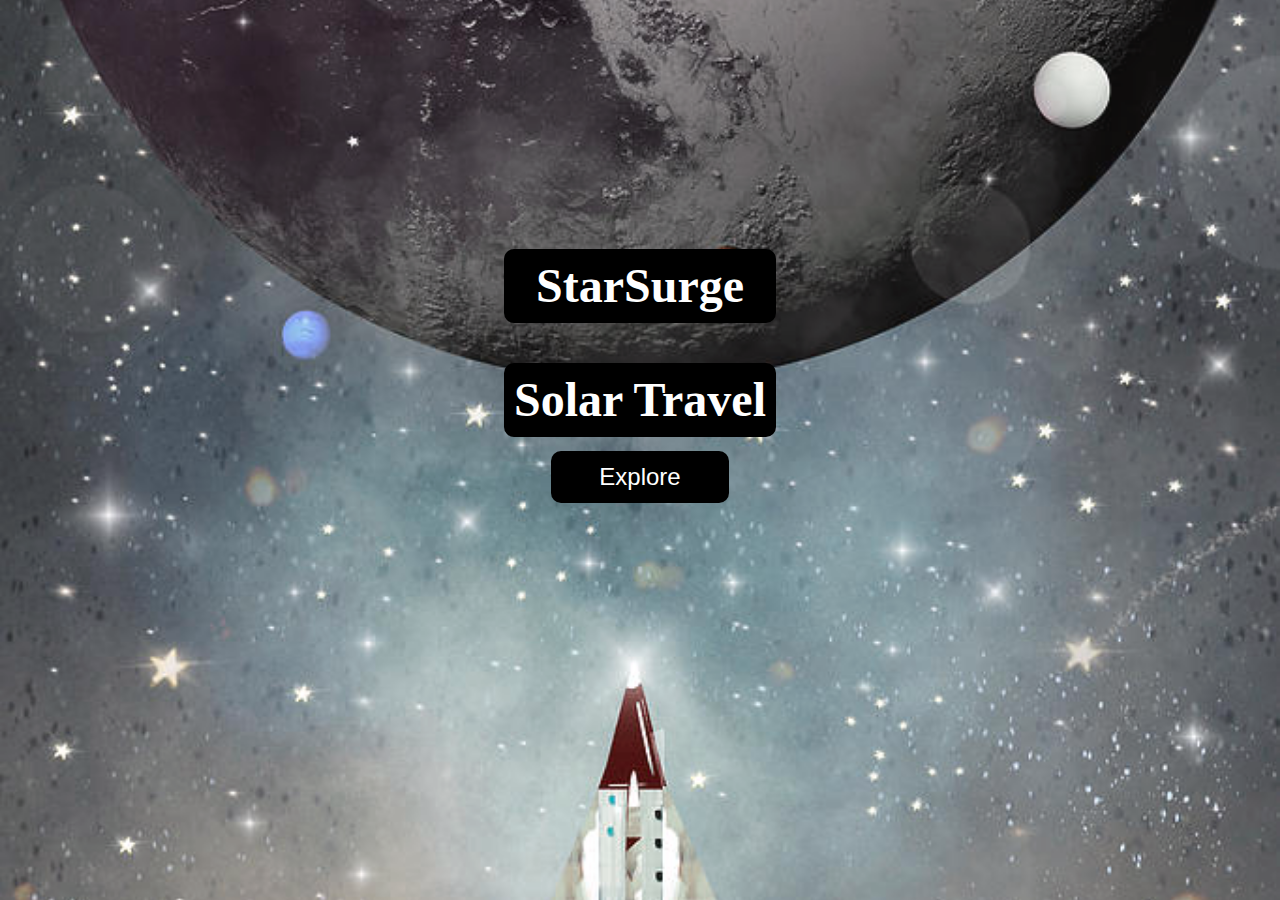
==== root/index.html @ e309e0f4 "img file link updated" ====
<!DOCTYPE html>
<html>
<head>
    <title>My App</title>
    <meta name="viewport" content="width=device-width, initial-scale=1">
    <link rel="stylesheet" href="css/style.css">
    <link href="https://fonts.googleapis.com/css2?family=Playfair+Display&display=swap" rel="stylesheet">
    <link href="https://fonts.googleapis.com/css2?family=Montserrat:wght@400;700&display=swap" rel="stylesheet">
	<link href="https://fonts.googleapis.com/css2?family=Merriweather&display=swap" rel="stylesheet">
    <script src="https://code.jquery.com/jquery-3.6.0.min.js"></script>
</head>
<body>
    <div id="splash">
        <img src="img/space.jpg" alt="Space">
        <div id="content">
            <h1>StarSurge</h1>
            <h2>Solar Travel</h2>
            <button id="explore-btn">Explore</button>
        </div>
    </div>
    <div id="explore-container">
        <a href="#" class="back-btn"></a>
        <div id="explore">
            <h1 id="explore-heading">StarSurge</h1>
            <p>Starsurge is the premier interstellar travel provider. We allow you to choose what planet in the solar system you would like to visit and let you choose what spaceship to fit your needs.</p>
            <div id="button-container">
                <button id="book-now-btn">Book now</button>
            </div>
            <img src="img/planets.jpg" alt="Your Image">
            <p>We travel to all the 7 recognized planets in our solar system. Each planet has its unique look and characteristics.</p>
            <div id="button-container">
                <button id="learn-more-btn">Learn more</button>
            </div>
            <img src="img/spaceships.jpg" alt="Your Image">
            <p>Pick from 3 different spaceships that provide all that you will need depending on your destination and the capacity needed.</p>
            <div id="button-container">
                <button id="learn-more-btn2">Learn more</button>
            </div>
            <nav class="bottom-navbar">
                <a href="#" class="home1">Home</a>
                <a href="#" class="planets1">Planets</a>
                <a href="#">Spaceships</a>
                <a href="#" class="cart-icon"><img src="cart.png" alt="Cart"></a>
            </nav>
    

        </div>
    </div>
	<div id="book-now-page" style="display:none;">
		<div id="explore">
			<h1 id="explore-heading">StarSurge</h1>
			<h3>Planets</h3>
			<div id="button-container1">
				<div>
					<button id="venus">Venus</button>
				</div>
				<div>
					<img src="img/venus.png" alt="Your Image">
				</div>
			</div>
			<div id="button-container1">
				<div>
					<button id="learn-more-btn4">Mercury</button>
				</div>
				<div>
					<img src="img/mercury.jpg" alt="Your Image">
				</div>
			</div>
			<div id="button-container1">
				<div>
					<button id="learn-more-btn5">Mars</button>
				</div>
				<div>
					<img src="img/mars.png" alt="Your Image">
				</div>
			</div>
			<div id="button-container1">
				<div>
					<button id="learn-more-btn6">Jupiter</button>
				</div>
				<div>
					<img src="img/jupiter.jpg" alt="Your Image">
				</div>
			</div>
			<div>
				<button id="learn-more-btn6">Saturn</button>
			</div>
			<div>
				<img src="img/saturn.jpg" alt="Your Image">
			</div>
			<div>
				<button id="learn-more-btn7">Uranus</button>
			</div>
			<div>
				<img src="img/uranus.jpg" alt="Your Image">
			</div>
			<div>
				<button id="learn-more-btn8">Neptune</button>
			</div>
			<div>
				<img id="test" src="img/neptune.jpg" alt="Your Image">
			</div>
			<nav class="bottom-navbar">
                <a href="#" class="home2">Home</a>
                <a href="#" class="planets2">Planets</a>
                <a href="#">Spaceships</a>
                <a href="#" class="cart-icon"><img src="cart.png" alt="Cart"></a>
            </nav>


		</div>
		</div>


<div id="info-page" style="display:none;">
  <div id="explore">
    <h1 id="explore-heading">StarSurge</h1>
    <div>
      <h4>Venus</h4>
    </div>
    <div>
      <img src="img/venus.png" alt="Your Image">
    </div>
    <div id="blocks-container">
      <div class="block">
        <span class="icon-label">Wi-Fi</span>
        <img src="img/wifi.png" alt="Icon 1">
      </div>
      <div class="block">
        <span class="icon-label">Hotel</span>
        <img src="img/hotel.png" alt="Icon 2">
      </div>
      <div class="block">
        <span class="icon-label">Restaurants</span>
        <img src="img/food.png" alt="Icon 3">
      </div>
      <div class="block">
        <span class="icon-label">Tourism</span>
        <img src="img/camera.png" alt="Icon 4">
      </div>
    </div>
    <p>Experience the adventure of a lifetime and journey to the Red Planet with our state-of-the-art Mars flight! As the first commercial space travel provider to offer flights to Mars, we're excited to give you the opportunity to be a part of history and make your mark on the universe.</p>

	
	<button id="book-button">Book a trip</button>
    <nav class="bottom-navbar">
      <a href="#" class="home3">Home</a>
      <a href="#" class="planets3">Planets</a>
      <a href="#">Spaceships</a>
      <a href="#" class="cart-icon"><img src="img/cart.png" alt="Cart"></a>
    </nav>
  </div>
</div>

<div id="checkout" style="display:none;">
	<div id="explore">
	  <h1 id="explore-heading">StarSurge</h1>
	  <h3>
		<img src="img/back-button.png" id="back-button" class="back" alt="">

		<img src="img/cart1.png" alt="cart icon">
		My Cart
	  </h3>
	  
	  <div class="checkout-box">
		<img src="img/mars.png" alt="mars image" class="mars-image">
		<form>
			<!-- <label for="fname">First name:</label> -->
			<input type="text" id="fname" name="fname" placeholder="First name">
			<input type="text" id="email" name="email" placeholder="email">
		</form>

		<div class="checkout-text2">Ship - X-18 Argonaut</div>
		<div class="checkout-text3">Colour: - </div>

		

	  </div>
	  <div class="checkout-box">
		<div class="checkout-text4">Aberdeen ------ <img src="img/rocket.png" alt="rocket icon"> ------ Mars</div>
		<div class="checkout-text4-date">22/05/2023</div>
		<div class="checkout-text4-date2">05/05/2032 - </div>

	</div>

	<div class="checkout-box">
		<div class="total">Subtotal: £1088.00</div>
		<div class="total1">Discount: 10%</div>
		<div class="total2">Total $1200.00</div>
		<button id="book-button1">Book a trip</button>

	</div>
	
	
		<nav class="bottom-navbar">
			<a href="#" class="home4">Home</a>
			<a href="#" class="planets4">Planets</a>
			<a href="#">Spaceships</a>
			<a href="#" class="cart-icon"><img src="img/cart.png" alt="Cart"></a>
		</nav>
	</div>

</div>



</div>
    
    <script src="js/app.js"></script>
</body>
</html>
---- root/css/style.css ----
/* First page */

body {
  margin: 0;
}

p {
  font-family: 'Montserrat', sans-serif;
  font-size: 12px;
}
#splash {
  height: 100vh;
  display: flex;
  flex-direction: column;
  align-items: center;
  justify-content: center;
  position: relative;
}

#splash img {
  position: absolute;
  top: 0;
  left: 0;
  width: 100%;
  height: 100%;
  object-fit: cover;
  object-position: center center;
  z-index: -1;
}

#content {
  text-align: center;
  color: #fff;
  margin-top: -20vh;
}

h1, h2 {
  font-size: 3em;
  margin-bottom: 0.3em;
  background-color: #000;
  padding: 0.2em 0.2em;
  border-radius: 10px;
}

button#explore-btn {
  background-color: #000;
  color: #fff;
  font-size: 1.5em;
  border: none;
  border-radius: 10px;
  padding: 0.5em 2em;
}

button#explore-btn:hover {
  background-color: #f00;
}

#explore-container {
  display: none;
}

#explore {
  margin: 0 auto;
  width: 90%;
  max-width: 700px;
  text-align: center;
  position: absolute;
  top: 0;
  left: 50%;
  transform: translate(-50%, 0);
}

#explore-heading {
  margin-top: 0;
}

#explore img {
  max-width: 99%;
}

#explore h1 {
  font-size: 3em;
  margin-bottom: 0.3em;
  background-color: #A7AFC7;
  padding: 0.2em 0.2em;
}

#explore p {
  font-size: 1.5em;
  margin-bottom: 0.5em;
  text-align: left;
  margin-left: 2px;
}

#button-container {
  display: flex;
  align-items: center;
  margin-bottom: 50px;

}

#button-container {
  position: relative;
  left: 50%;
  transform: translateX(-50%);
  margin-top: 20px;
}

button#book-now-btn {
  background-color: #7165B9;
  color: black;
  font-size: 32px;
  padding: 6px 14px;
  font-family: Playfair Display, sans-serif;
  border: none;
  border-radius: 10px;
  margin-bottom: 30px;
  font-family: 'Playfair Display', serif;
  text-align: left;
}


button#book-now-btn:hover {
  background-color: #f00;
}

/* Explore page */
#explore-page {
  height: 100vh;
  display: flex;
  flex-direction: column;
  align-items: center;
  justify-content: center;
  position: relative;
}

#explore-page h1 {
  font-size: 3em;
  margin-bottom: 0.3em;
  background-color: #A7AFC7;
  padding: 0.2em 0.5em;
  display: flex;
  justify-content: space-between;
  align-items: center;
}

#explore-page h1 img {
  width: 50px;
  height: 50px;
}

#explore-page p {
  font-size: 1.5em;
  margin-bottom: 0.5em;
}

#explore-page button#book-now {
  background-color: #000;
  color: #fff;
  font-size: 1.5em;
  border: none;
  border-radius: 10px;
  padding: 0.5em 2em;
}

#explore-page button#book-now:hover {
  background-color: #f00;
}

#explore-container p {
  font-size: 1.5em;
  margin-bottom: 0.5em;
  color: #000;
}


#learn-more-btn {
  background-color: #7165B9;
  color: black;
  font-size: 32px;
  padding: 6px 14px;
  font-family: Playfair Display, sans-serif;
  border: none;
  border-radius: 10px;
  margin-bottom: 30px;
  font-family: 'Playfair Display', serif;
  text-align: left;
  margin-bottom: 60px;

}

#learn-more-btn2 {
background-color: #7165B9;
color: black;
font-size: 32px;
padding: 6px 14px;
font-family: Playfair Display, sans-serif;
border: none;
border-radius: 10px;
margin-bottom: 30px;
font-family: 'Playfair Display', serif;
text-align: left;
margin-bottom: 60px;
}


#learn-more-btn:hover {
  background-color: #282828;
  color: #fff;
}

#learn-more-btn2:hover {
background-color: #282828;
color: #fff;
}

/* Style for the bottom navbar */
.bottom-navbar {
position: fixed;
bottom: 0;
width: 100%;
background-color: black;
overflow: hidden;
margin-top: 0;
}

.bottom-navbar a {
float: left;
display: block;
color: white;
text-align: center;
padding: 14px 16px;
text-decoration: none;
font-size: 17px;
}

.bottom-navbar {
display: flex;
justify-content: center;
align-items: center;
background-color: black;
height: 60px;
color: white;
}

.bottom-navbar a {
margin: 0 15px;
text-decoration: none;
color: inherit;
font-size: 18px;
font-weight: bold;
letter-spacing: 2px;
}

@media screen and (max-width: 600px) {
.bottom-navbar {
  height: auto;
  flex-wrap: wrap;
}

.bottom-navbar a {
  flex: 1;
  margin: 0;
  padding: 10px;
  font-size: 14px;
}
}


.cart-icon img {
width: 27px;
height: 27px;
}

h3 {
font-size: 3.2em;
margin-bottom: 0px;
text-align: left;
margin-left: 10px;
text-align: center;
font-family: Verdana, sans-serif;
margin-top: 10px;
}




#venus {
background-color: #7165B9;
color: black;
font-size: 32px;
padding: 6px 14px;
font-family: Playfair Display, sans-serif;
border: none;
margin-bottom: 10px;
font-family: 'Playfair Display', serif;
text-align: left;
margin-left: -73%;
margin-top: 50px;
}

#learn-more-btn4 {
background-color: #7165B9;
color: black;
font-size: 32px;
padding: 6px 14px;
font-family: Playfair Display, sans-serif;
border: none;
margin-bottom: 10px;
font-family: 'Playfair Display', serif;
text-align: left;
margin-left: -65%;
margin-top: 50px;
}

#learn-more-btn5 {
background-color: #7165B9;
color: black;
font-size: 32px;
padding: 6px 14px;
font-family: Playfair Display, sans-serif;
border: none;
margin-bottom: 10px;
font-family: 'Playfair Display', serif;
text-align: left;
margin-left: -76%;
margin-top: 50px;
}

#learn-more-btn6 {
background-color: #7165B9;
color: black;
font-size: 32px;
padding: 6px 14px;
font-family: Playfair Display, sans-serif;
border: none;
margin-bottom: 10px;
font-family: 'Playfair Display', serif;
text-align: left;
margin-left: -70%;
margin-top: 50px;
}

#learn-more-btn7 {
background-color: #7165B9;
color: black;
font-size: 32px;
padding: 6px 14px;
font-family: Playfair Display, sans-serif;
border: none;
margin-bottom: 10px;
font-family: 'Playfair Display', serif;
text-align: left;
margin-left: -68%;
margin-top: 50px;
}

#learn-more-btn8{
background-color: #7165B9;
color: black;
font-size: 32px;
padding: 6px 14px;
font-family: Playfair Display, sans-serif;
border: none;
margin-bottom: 10px;
font-family: 'Playfair Display', serif;
text-align: left;
margin-left: -65%;
margin-top: 50px;
}

#test{
margin-bottom: 80px;
}


@media screen and (min-width: 768px) { 
#learn-more-btn3 {
  margin-left: -82.5%; 
}
}

#blocks-container {
display: flex;
justify-content: space-between;
margin-top: 20px;
}

.block {
width: 23%;
text-align: center;
padding: 20px;
background-color: #D3D3D3;
}

.block img {
width: 130x;
height: 80px;
}

.icon-label {
font-size: 20px;
display: block;
margin-bottom: 8px;
}


h4{
  font-size: 4em;
  margin-bottom: 10px;
  text-align: left;
  margin-left: 10px;
  text-align: center;
  font-family: Verdana, sans-serif;
  margin-top: 0;  
}


#book-button {
  background-color: #4C588C;
  color: white;
  padding: 17px;
  font-size: 30px;
  border: none;
  border-radius: 20px;
  position: relative;
  top: -170px;
  width: 100%;
  max-width: 800px;
  margin: 0 auto;
  display: block;
  margin-bottom: -50px;
}



#info-page p{
margin-bottom: 200px;
}




#explore h3 {
  text-align: left;
  display: flex;
  align-items: center;
}

#explore h3 img {
  margin-right: 10px;
  height: 75px;
  width: 75px;
}


.checkout-box {
  background-color: #DFDFDF;
  height: 250px;
  border-radius: 25px;
  display: flex;
  align-items: center;
  justify-content: center;
  position: relative;
  box-shadow: 0px 0px 10px 5px rgba(0, 0, 0, 0.3);
  margin-top: 40px;
}

.mars-image {
  position: absolute;
  left: 0px;
  width: 40%;
  height: 100%;
  border-radius: 25px;
  box-shadow: 0px 0px 10px 5px rgba(0, 0, 0, 0.3);
}


.checkout-text {
  position: absolute;
  left: 42%;
  top: 20%;
  transform: translateY(-50%);
  padding: 10px;
  font-size: 24px;
 
}

.checkout-text2 {
  position: absolute;
  left: 42%;
  top: 40%;
  transform: translateY(-50%);
  padding: 10px;
  font-size: 24px;
}

.checkout-text3 {
  position: absolute;
  left: 42%;
  top: 60%;
  transform: translateY(-50%);
  padding: 10px;
  font-size: 24px;
 
}


.checkout-box + .checkout-box {
  margin-bottom: 200px;
  
}

.checkout-text4{
  position: absolute;
  left: 5%;
  top: 20%;
  transform: translateY(-50%);
  padding: 10px;
  font-size: 26px;
}

.checkout-text4 img {
  height: 100px;
  width: 100px;
  margin-top: 50px;
}

.checkout-text4-date {
  font-size: 18px;
  color: #333;
  margin-top: 50px;
  margin-left: 0%; 
}


.checkout-text4-date2 {
  font-size: 18px;
  color: #333;
  margin-top: 50px;
  margin-left: -82%;
}

.total {
  position: absolute;
  left: 5%;
  top: 20%;
  transform: translateY(-50%);
  padding: 10px;
  font-size: 26px;
}

.total1 {
  position: absolute;
  left: 5%;
  top: 32%;
  transform: translateY(-50%);
  padding: 10px;
  font-size: 26px;
}

.total2 {
  position: absolute;
  left: 5%;
  top: 60%;
  transform: translateY(-50%);
  padding: 10px;
  font-size: 26px;
}

#book-button1 {
  background-color: #4C588C;
  color: white;
  padding: 17px;
  font-size: 30px;
  border: none;
  border-radius: 20px;
  position: relative;
  top: 240px;
  width: 100%;
  max-width: 800px;
  margin: 0 auto;
  display: block;
  margin-top: -100px;

  }

  form {
    margin-bottom: 30px;
  }
  #fname {
    position: relative;
    top: -80px;
    left: 147px;
  }

  #email {
    position: relative;
    top: -50px;
    left: -27px;
  }
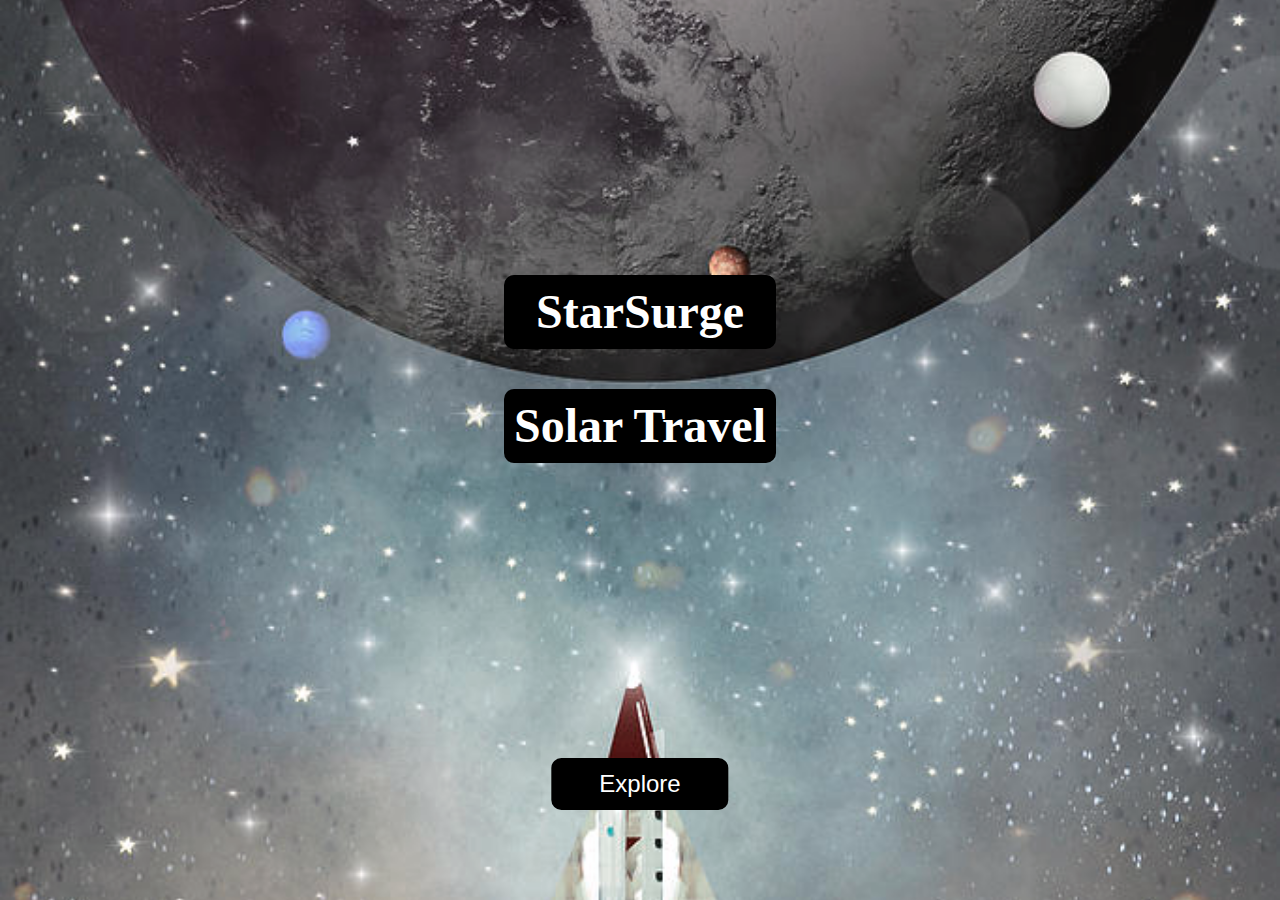
==== commit 3a45f929: "header" ====
--- a/root/index.html
+++ b/root/index.html
@@ -15,13 +15,18 @@
         <div id="content">
             <h1>StarSurge</h1>
             <h2>Solar Travel</h2>
-            <button id="explore-btn">Explore</button>
+			<div class="exploreCta">
+				<button id="explore-btn">Explore</button>
+			</div>
         </div>
     </div>
     <div id="explore-container">
         <a href="#" class="back-btn"></a>
         <div id="explore">
-            <h1 id="explore-heading">StarSurge</h1>
+			<div class="header">
+				<h1 id="explore-heading">StarSurge</h1>
+				<img src="img/logo.png" alt="logo">
+			</div>
             <p>Starsurge is the premier interstellar travel provider. We allow you to choose what planet in the solar system you would like to visit and let you choose what spaceship to fit your needs.</p>
             <div id="button-container">
                 <button id="book-now-btn">Book now</button>
@@ -40,7 +45,7 @@
                 <a href="#" class="home1">Home</a>
                 <a href="#" class="planets1">Planets</a>
                 <a href="#">Spaceships</a>
-                <a href="#" class="cart-icon"><img src="cart.png" alt="Cart"></a>
+                <a href="#" class="cart-icon"><img src="img/cart.png" alt="Cart"></a>
             </nav>
     
 
@@ -104,7 +109,7 @@
                 <a href="#" class="home2">Home</a>
                 <a href="#" class="planets2">Planets</a>
                 <a href="#">Spaceships</a>
-                <a href="#" class="cart-icon"><img src="cart.png" alt="Cart"></a>
+                <a href="#" class="cart-icon"><img src="img/cart.png" alt="Cart"></a>
             </nav>
 
 
--- a/root/css/style.css
+++ b/root/css/style.css
@@ -51,8 +51,16 @@
   padding: 0.5em 2em;
 }
 
+.exploreCta {
+  position: absolute;
+  bottom: 10%;
+  left: 50%;
+  transform: translate(-50%);
+}
+
 button#explore-btn:hover {
-  background-color: #f00;
+  background-color: #A020F0;
+  color: #fff;
 }
 
 #explore-container {
@@ -70,6 +78,17 @@
   transform: translate(-50%, 0);
 }
 
+.header {
+  display: flex;
+  align-items:center ;
+  justify-content: space-between;
+  background-color: #A7AFC7;
+  padding: 0 0.5rem;
+}
+
+.header img {
+  padding: 0.3rem;
+}
 #explore-heading {
   margin-top: 0;
 }
@@ -121,7 +140,8 @@
 
 
 button#book-now-btn:hover {
-  background-color: #f00;
+  background-color: #282828;
+  color: #fff;
 }
 
 /* Explore page */
@@ -164,7 +184,8 @@
 }
 
 #explore-page button#book-now:hover {
-  background-color: #f00;
+  background-color: #282828;
+  color: #fff;
 }
 
 #explore-container p {
@@ -216,7 +237,7 @@
 
 /* Style for the bottom navbar */
 .bottom-navbar {
-position: fixed;
+position: sticky;
 bottom: 0;
 width: 100%;
 background-color: black;
@@ -297,6 +318,11 @@
 text-align: left;
 margin-left: -73%;
 margin-top: 50px;
+}
+
+#venus:hover{
+    background-color: #282828;
+    color: #fff;
 }
 
 #learn-more-btn4 {
@@ -432,6 +458,10 @@
   margin-bottom: -50px;
 }
 
+#book-button:hover {
+  background-color: #282828;
+  color: #fff;
+}
 
 
 #info-page p{
@@ -597,6 +627,6 @@
   #email {
     position: relative;
     top: -50px;
-    left: -27px;
+    left: -34px;
   }
   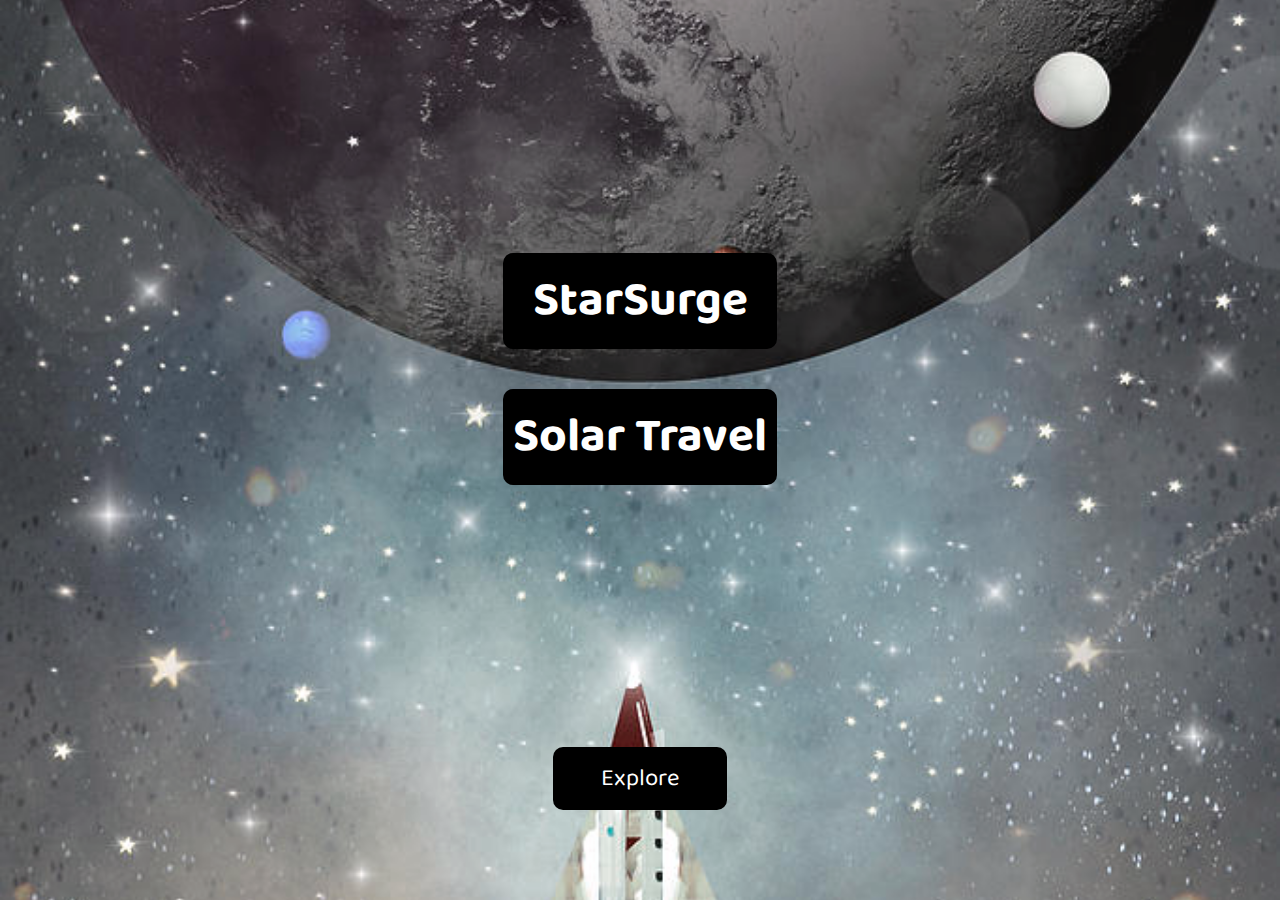
==== commit dd0ed4f4: "Fonts uploaded" ====
--- a/root/index.html
+++ b/root/index.html
@@ -7,6 +7,9 @@
     <link href="https://fonts.googleapis.com/css2?family=Playfair+Display&display=swap" rel="stylesheet">
     <link href="https://fonts.googleapis.com/css2?family=Montserrat:wght@400;700&display=swap" rel="stylesheet">
 	<link href="https://fonts.googleapis.com/css2?family=Merriweather&display=swap" rel="stylesheet">
+	<link rel="preconnect" href="https://fonts.googleapis.com">
+	<link rel="preconnect" href="https://fonts.gstatic.com" crossorigin>
+	<link href="https://fonts.googleapis.com/css2?family=Baloo+2:wght@400;700&display=swap" rel="stylesheet">
     <script src="https://code.jquery.com/jquery-3.6.0.min.js"></script>
 </head>
 <body>
--- a/root/css/style.css
+++ b/root/css/style.css
@@ -2,6 +2,7 @@
 
 body {
   margin: 0;
+  font-family: 'Baloo 2', cursive;
 }
 
 p {
@@ -49,6 +50,7 @@
   border: none;
   border-radius: 10px;
   padding: 0.5em 2em;
+  font-family: 'Baloo 2', cursive;
 }
 
 .exploreCta {
@@ -83,7 +85,7 @@
   align-items:center ;
   justify-content: space-between;
   background-color: #A7AFC7;
-  padding: 0 0.5rem;
+
 }
 
 .header img {
@@ -115,7 +117,6 @@
   display: flex;
   align-items: center;
   margin-bottom: 50px;
-
 }
 
 #button-container {
@@ -130,12 +131,12 @@
   color: black;
   font-size: 32px;
   padding: 6px 14px;
-  font-family: Playfair Display, sans-serif;
+  font-family: 'Playfair Display', serif;
   border: none;
   border-radius: 10px;
   margin-bottom: 30px;
-  font-family: 'Playfair Display', serif;
   text-align: left;
+  font-family: 'Baloo 2', cursive;
 }
 
 
@@ -181,6 +182,7 @@
   border: none;
   border-radius: 10px;
   padding: 0.5em 2em;
+  font-family: 'Baloo 2', cursive;
 }
 
 #explore-page button#book-now:hover {
@@ -200,11 +202,10 @@
   color: black;
   font-size: 32px;
   padding: 6px 14px;
-  font-family: Playfair Display, sans-serif;
+  font-family: 'Baloo 2', cursive;
   border: none;
   border-radius: 10px;
   margin-bottom: 30px;
-  font-family: 'Playfair Display', serif;
   text-align: left;
   margin-bottom: 60px;
 
@@ -215,11 +216,10 @@
 color: black;
 font-size: 32px;
 padding: 6px 14px;
-font-family: Playfair Display, sans-serif;
+font-family: 'Baloo 2', cursive;
 border: none;
 border-radius: 10px;
 margin-bottom: 30px;
-font-family: 'Playfair Display', serif;
 text-align: left;
 margin-bottom: 60px;
 }
@@ -311,10 +311,9 @@
 color: black;
 font-size: 32px;
 padding: 6px 14px;
-font-family: Playfair Display, sans-serif;
+font-family: 'Baloo 2', cursive;
 border: none;
 margin-bottom: 10px;
-font-family: 'Playfair Display', serif;
 text-align: left;
 margin-left: -73%;
 margin-top: 50px;
@@ -330,10 +329,9 @@
 color: black;
 font-size: 32px;
 padding: 6px 14px;
-font-family: Playfair Display, sans-serif;
+font-family: 'Baloo 2', cursive;
 border: none;
 margin-bottom: 10px;
-font-family: 'Playfair Display', serif;
 text-align: left;
 margin-left: -65%;
 margin-top: 50px;
@@ -344,10 +342,9 @@
 color: black;
 font-size: 32px;
 padding: 6px 14px;
-font-family: Playfair Display, sans-serif;
+font-family: 'Baloo 2', cursive;;
 border: none;
 margin-bottom: 10px;
-font-family: 'Playfair Display', serif;
 text-align: left;
 margin-left: -76%;
 margin-top: 50px;
@@ -358,10 +355,9 @@
 color: black;
 font-size: 32px;
 padding: 6px 14px;
-font-family: Playfair Display, sans-serif;
+font-family: 'Baloo 2', cursive;
 border: none;
 margin-bottom: 10px;
-font-family: 'Playfair Display', serif;
 text-align: left;
 margin-left: -70%;
 margin-top: 50px;
@@ -372,10 +368,9 @@
 color: black;
 font-size: 32px;
 padding: 6px 14px;
-font-family: Playfair Display, sans-serif;
+font-family: 'Baloo 2', cursive;
 border: none;
 margin-bottom: 10px;
-font-family: 'Playfair Display', serif;
 text-align: left;
 margin-left: -68%;
 margin-top: 50px;
@@ -386,10 +381,9 @@
 color: black;
 font-size: 32px;
 padding: 6px 14px;
-font-family: Playfair Display, sans-serif;
+font-family: 'Baloo 2', cursive;
 border: none;
 margin-bottom: 10px;
-font-family: 'Playfair Display', serif;
 text-align: left;
 margin-left: -65%;
 margin-top: 50px;
@@ -456,6 +450,7 @@
   margin: 0 auto;
   display: block;
   margin-bottom: -50px;
+  font-family: 'Baloo 2', cursive;
 }
 
 #book-button:hover {
@@ -612,6 +607,12 @@
   margin: 0 auto;
   display: block;
   margin-top: -100px;
+  font-family: 'Baloo 2', cursive;
+  }
+
+  #book-button1:hover{
+    background-color: #282828;
+    color: #fff;
 
   }
 
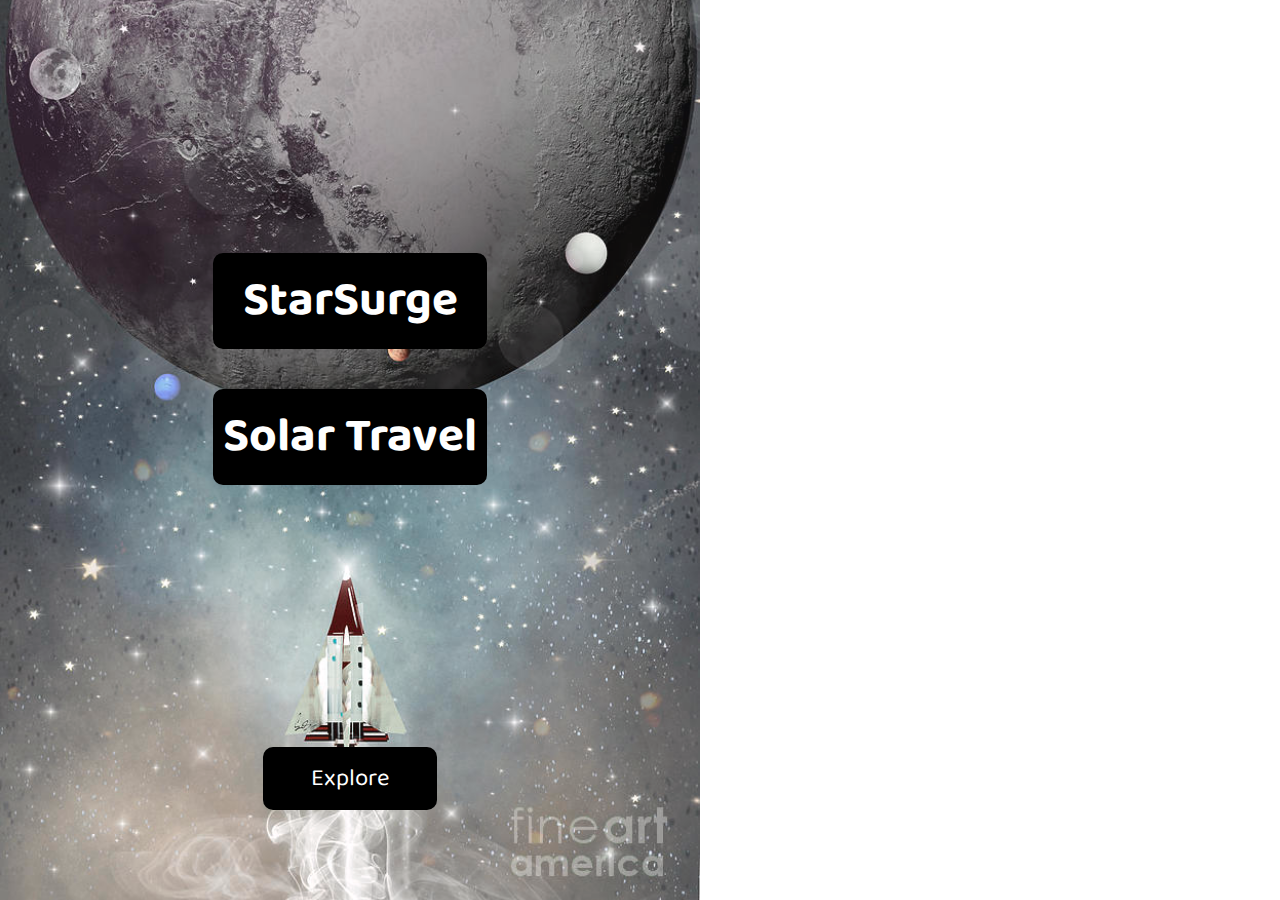
==== commit f05fcfe0: "Test" ====
--- a/root/index.html
+++ b/root/index.html
@@ -56,7 +56,10 @@
     </div>
 	<div id="book-now-page" style="display:none;">
 		<div id="explore">
-			<h1 id="explore-heading">StarSurge</h1>
+			<div class="header">
+				<h1 id="explore-heading">StarSurge</h1>
+				<img src="img/logo.png" alt="logo">
+			</div>
 			<h3>Planets</h3>
 			<div id="button-container1">
 				<div>
@@ -122,7 +125,10 @@
 
 <div id="info-page" style="display:none;">
   <div id="explore">
-    <h1 id="explore-heading">StarSurge</h1>
+    <div class="header">
+		<h1 id="explore-heading">StarSurge</h1>
+		<img src="img/logo.png" alt="logo">
+	</div>
     <div>
       <h4>Venus</h4>
     </div>
@@ -162,7 +168,10 @@
 
 <div id="checkout" style="display:none;">
 	<div id="explore">
-	  <h1 id="explore-heading">StarSurge</h1>
+		<div class="header">
+			<h1 id="explore-heading">StarSurge</h1>
+			<img src="img/logo.png" alt="logo">
+		</div>
 	  <h3>
 		<img src="img/back-button.png" id="back-button" class="back" alt="">
 
--- a/root/css/style.css
+++ b/root/css/style.css
@@ -7,10 +7,11 @@
 
 p {
   font-family: 'Montserrat', sans-serif;
-  font-size: 12px;
+  font-size: 10px;
 }
 #splash {
   height: 100vh;
+  max-width: 700px;
   display: flex;
   flex-direction: column;
   align-items: center;
@@ -85,13 +86,16 @@
   align-items:center ;
   justify-content: space-between;
   background-color: #A7AFC7;
-
+  width: 100%;
+  margin: 0;
 }
 
 .header img {
-  padding: 0.3rem;
+  padding: 0.3rem 1rem;
+  width: 100px;
 }
 #explore-heading {
+  padding: 0.3rem 0;
   margin-top: 0;
 }
 
@@ -239,10 +243,10 @@
 .bottom-navbar {
 position: sticky;
 bottom: 0;
-width: 100%;
+width: 99%;
 background-color: black;
 overflow: hidden;
-margin-top: 0;
+margin:auto;
 }
 
 .bottom-navbar a {
@@ -478,7 +482,6 @@
   width: 75px;
 }
 
-
 .checkout-box {
   background-color: #DFDFDF;
   height: 250px;
@@ -488,7 +491,7 @@
   justify-content: center;
   position: relative;
   box-shadow: 0px 0px 10px 5px rgba(0, 0, 0, 0.3);
-  margin-top: 40px;
+  margin-top: 100px;
 }
 
 .mars-image {
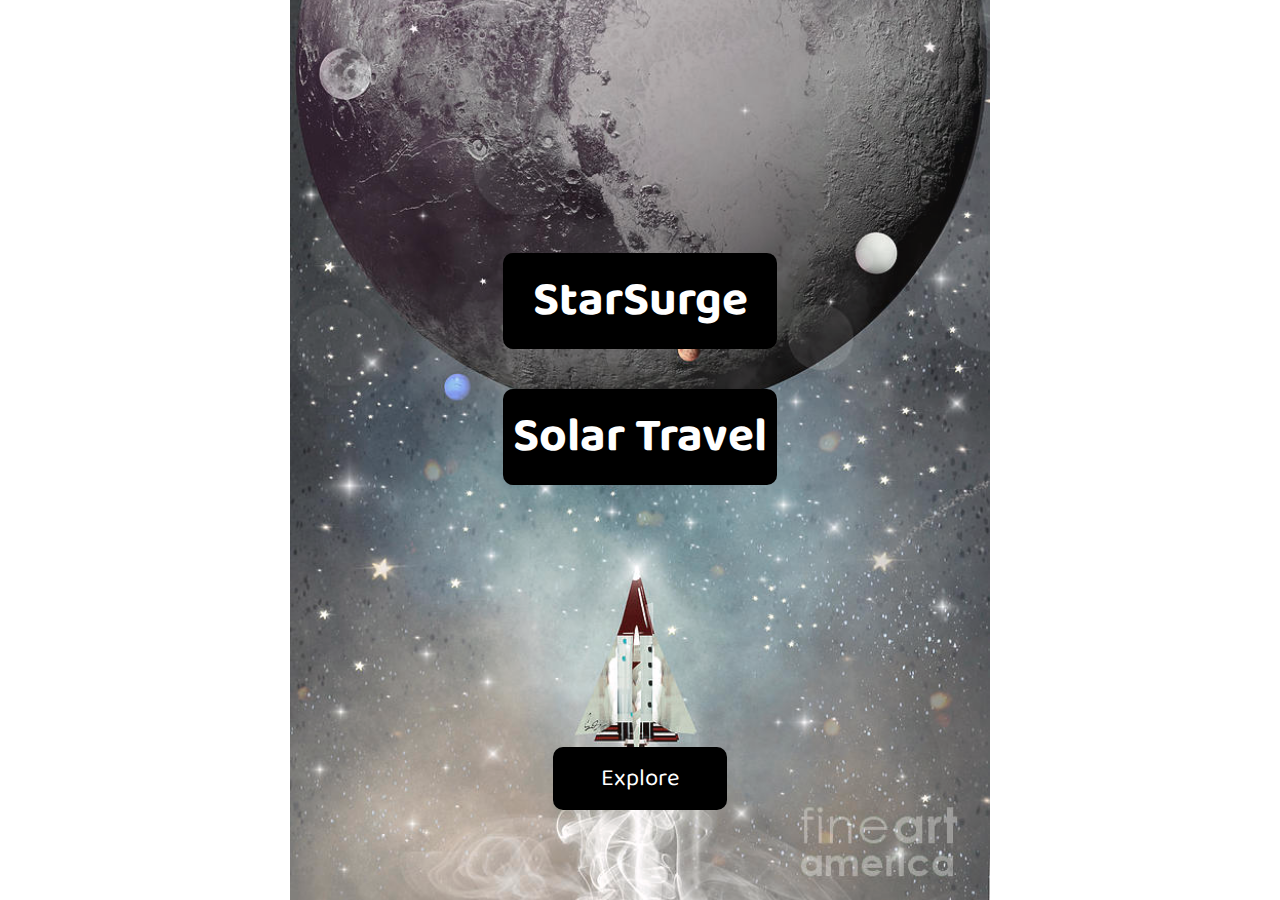
==== commit 8c912d7b: "Updated header" ====
--- a/root/index.html
+++ b/root/index.html
@@ -27,8 +27,8 @@
         <a href="#" class="back-btn"></a>
         <div id="explore">
 			<div class="header">
-				<h1 id="explore-heading">StarSurge</h1>
-				<img src="img/logo.png" alt="logo">
+				<img src="img/back-button-white.png" id="headerBack" alt="back button">
+				<img src="img/logo.png" id="headerLogo" alt="logo">
 			</div>
             <p>Starsurge is the premier interstellar travel provider. We allow you to choose what planet in the solar system you would like to visit and let you choose what spaceship to fit your needs.</p>
             <div id="button-container">
@@ -57,8 +57,8 @@
 	<div id="book-now-page" style="display:none;">
 		<div id="explore">
 			<div class="header">
-				<h1 id="explore-heading">StarSurge</h1>
-				<img src="img/logo.png" alt="logo">
+				<img src="img/back-button-white.png" id="headerBack" alt="back button">
+				<img src="img/logo.png" id="headerLogo" alt="logo">
 			</div>
 			<h3>Planets</h3>
 			<div id="button-container1">
@@ -126,8 +126,8 @@
 <div id="info-page" style="display:none;">
   <div id="explore">
     <div class="header">
-		<h1 id="explore-heading">StarSurge</h1>
-		<img src="img/logo.png" alt="logo">
+		<img src="img/back-button-white.png" id="headerBack" alt="back button">
+		<img src="img/logo.png" id="headerLogo" alt="logo">
 	</div>
     <div>
       <h4>Venus</h4>
@@ -169,8 +169,8 @@
 <div id="checkout" style="display:none;">
 	<div id="explore">
 		<div class="header">
-			<h1 id="explore-heading">StarSurge</h1>
-			<img src="img/logo.png" alt="logo">
+			<img src="img/back-button-white.png" id="headerBack" alt="back button">
+			<img src="img/logo.png" id="headerLogo" alt="logo">
 		</div>
 	  <h3>
 		<img src="img/back-button.png" id="back-button" class="back" alt="">
--- a/root/css/style.css
+++ b/root/css/style.css
@@ -10,6 +10,7 @@
   font-size: 10px;
 }
 #splash {
+  margin: 0 auto;
   height: 100vh;
   max-width: 700px;
   display: flex;
@@ -85,18 +86,20 @@
   display: flex;
   align-items:center ;
   justify-content: space-between;
-  background-color: #A7AFC7;
+  background-color: #1F2533;
   width: 100%;
-  margin: 0;
-}
-
-.header img {
-  padding: 0.3rem 1rem;
-  width: 100px;
-}
-#explore-heading {
-  padding: 0.3rem 0;
-  margin-top: 0;
+  max-width: 700px;
+  margin: 0 auto;
+}
+
+#headerLogo {
+  width: 150px;
+  padding: 0.5rem;
+}
+
+#headerBack {
+  width: 50px;
+  padding: 1rem 0 1rem 2rem;
 }
 
 #explore img {
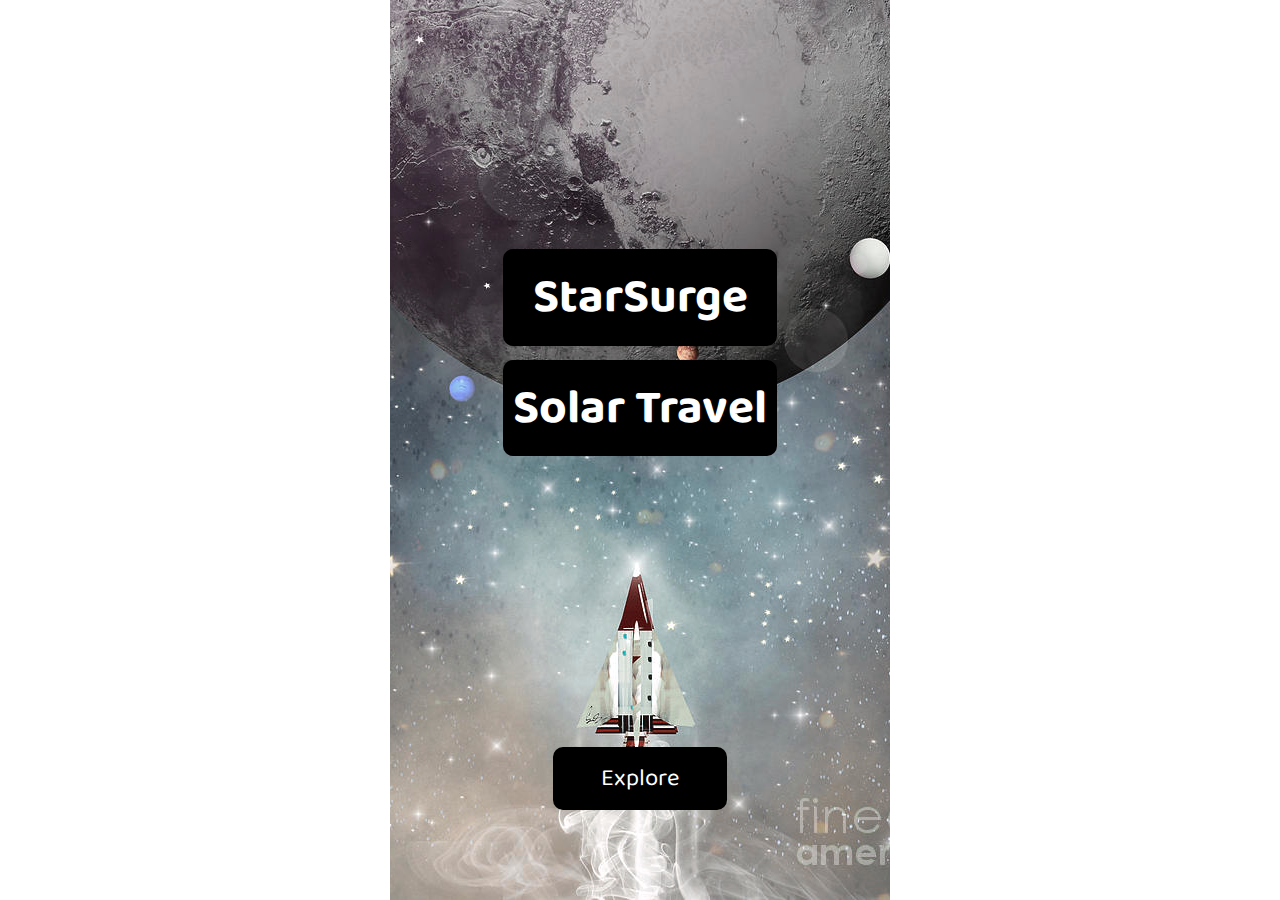
==== commit 66e64557: "Finished app" ====
--- a/root/index.html
+++ b/root/index.html
@@ -27,9 +27,10 @@
         <a href="#" class="back-btn"></a>
         <div id="explore">
 			<div class="header">
-				<img src="img/back-button-white.png" id="headerBack" alt="back button">
+				<img src="" class="headerBack" id="back-button" alt="">
 				<img src="img/logo.png" id="headerLogo" alt="logo">
 			</div>
+			<div class="spacer"></div>
             <p>Starsurge is the premier interstellar travel provider. We allow you to choose what planet in the solar system you would like to visit and let you choose what spaceship to fit your needs.</p>
             <div id="button-container">
                 <button id="book-now-btn">Book now</button>
@@ -57,13 +58,14 @@
 	<div id="book-now-page" style="display:none;">
 		<div id="explore">
 			<div class="header">
-				<img src="img/back-button-white.png" id="headerBack" alt="back button">
+				<img src="img/back-button-white.png" class="headerBack" id="back-button-1" alt="back button">
 				<img src="img/logo.png" id="headerLogo" alt="logo">
 			</div>
+			<div class="spacer"></div>
 			<h3>Planets</h3>
 			<div id="button-container1">
 				<div>
-					<button id="venus">Venus</button>
+					<button id="venus" class="showPlanet">Venus</button>
 				</div>
 				<div>
 					<img src="img/venus.png" alt="Your Image">
@@ -71,7 +73,7 @@
 			</div>
 			<div id="button-container1">
 				<div>
-					<button id="learn-more-btn4">Mercury</button>
+					<button id="learn-more-btn4" class="showPlanet">Mercury</button>
 				</div>
 				<div>
 					<img src="img/mercury.jpg" alt="Your Image">
@@ -79,7 +81,7 @@
 			</div>
 			<div id="button-container1">
 				<div>
-					<button id="learn-more-btn5">Mars</button>
+					<button id="learn-more-btn5" class="showPlanet">Mars</button>
 				</div>
 				<div>
 					<img src="img/mars.png" alt="Your Image">
@@ -87,26 +89,26 @@
 			</div>
 			<div id="button-container1">
 				<div>
-					<button id="learn-more-btn6">Jupiter</button>
+					<button id="learn-more-btn6" class="showPlanet">Jupiter</button>
 				</div>
 				<div>
 					<img src="img/jupiter.jpg" alt="Your Image">
 				</div>
 			</div>
 			<div>
-				<button id="learn-more-btn6">Saturn</button>
+				<button id="learn-more-btn6" class="showPlanet">Saturn</button>
 			</div>
 			<div>
 				<img src="img/saturn.jpg" alt="Your Image">
 			</div>
 			<div>
-				<button id="learn-more-btn7">Uranus</button>
+				<button id="learn-more-btn7" class="showPlanet">Uranus</button>
 			</div>
 			<div>
 				<img src="img/uranus.jpg" alt="Your Image">
 			</div>
 			<div>
-				<button id="learn-more-btn8">Neptune</button>
+				<button id="learn-more-btn8" class="showPlanet">Neptune</button>
 			</div>
 			<div>
 				<img id="test" src="img/neptune.jpg" alt="Your Image">
@@ -126,9 +128,10 @@
 <div id="info-page" style="display:none;">
   <div id="explore">
     <div class="header">
-		<img src="img/back-button-white.png" id="headerBack" alt="back button">
+		<img src="img/back-button-white.png" class="headerBack" id="back-button-2" alt="back button">
 		<img src="img/logo.png" id="headerLogo" alt="logo">
 	</div>
+	<div class="spacer"></div>
     <div>
       <h4>Venus</h4>
     </div>
@@ -169,32 +172,32 @@
 <div id="checkout" style="display:none;">
 	<div id="explore">
 		<div class="header">
-			<img src="img/back-button-white.png" id="headerBack" alt="back button">
+			<img src="img/back-button-white.png" class="headerBack" id="back-button-3" alt="back button">
 			<img src="img/logo.png" id="headerLogo" alt="logo">
 		</div>
-	  <h3>
-		<img src="img/back-button.png" id="back-button" class="back" alt="">
-
-		<img src="img/cart1.png" alt="cart icon">
-		My Cart
-	  </h3>
+		<div class="spacer"></div>
+	<div id="checkoutTitle">
+		<h3>My Cart</h3>
+	  	<img src="img/cart1.png" alt="cart icon">
+	</div>
 	  
-	  <div class="checkout-box">
+	<div class="checkout-box">
 		<img src="img/mars.png" alt="mars image" class="mars-image">
+		<div id="checkoutForm">
 		<form>
 			<!-- <label for="fname">First name:</label> -->
 			<input type="text" id="fname" name="fname" placeholder="First name">
 			<input type="text" id="email" name="email" placeholder="email">
 		</form>
-
 		<div class="checkout-text2">Ship - X-18 Argonaut</div>
-		<div class="checkout-text3">Colour: - </div>
+		<div class="checkout-text3">Colour: - Red</div>
+	</div>
 
 		
 
-	  </div>
-	  <div class="checkout-box">
-		<div class="checkout-text4">Aberdeen ------ <img src="img/rocket.png" alt="rocket icon"> ------ Mars</div>
+	</div>
+	<div class="checkout-box">
+		<div class="checkout-text4">Aberdeen ---- <img src="img/rocket.png" alt="rocket icon"> ---- Mars</div>
 		<div class="checkout-text4-date">22/05/2023</div>
 		<div class="checkout-text4-date2">05/05/2032 - </div>
 
@@ -204,19 +207,17 @@
 		<div class="total">Subtotal: £1088.00</div>
 		<div class="total1">Discount: 10%</div>
 		<div class="total2">Total $1200.00</div>
-		<button id="book-button1">Book a trip</button>
-
-	</div>
+	</div>
+
+	<button id="book-button1">Book a trip</button>
 	
 	
-		<nav class="bottom-navbar">
-			<a href="#" class="home4">Home</a>
-			<a href="#" class="planets4">Planets</a>
-			<a href="#">Spaceships</a>
-			<a href="#" class="cart-icon"><img src="img/cart.png" alt="Cart"></a>
-		</nav>
-	</div>
-
+	<nav class="bottom-navbar">
+		<a href="#" class="home4">Home</a>
+		<a href="#" class="planets4">Planets</a>
+		<a href="#">Spaceships</a>
+		<a href="#" class="cart-icon"><img src="img/cart.png" alt="Cart"></a>
+	</nav>
 </div>
 
 
--- a/root/css/style.css
+++ b/root/css/style.css
@@ -1,4 +1,10 @@
 /* First page */
+
+* {
+  padding: 0;
+  margin: 0;
+  box-sizing: border-box;
+}
 
 body {
   margin: 0;
@@ -12,7 +18,7 @@
 #splash {
   margin: 0 auto;
   height: 100vh;
-  max-width: 700px;
+  max-width: 500px;
   display: flex;
   flex-direction: column;
   align-items: center;
@@ -73,23 +79,23 @@
 
 #explore {
   margin: 0 auto;
-  width: 90%;
-  max-width: 700px;
+  width: 100%;
+  max-width: 500px;
   text-align: center;
-  position: absolute;
+  position: relative;
   top: 0;
-  left: 50%;
-  transform: translate(-50%, 0);
 }
 
 .header {
+  position: fixed;
   display: flex;
   align-items:center ;
   justify-content: space-between;
   background-color: #1F2533;
   width: 100%;
-  max-width: 700px;
+  max-width: 500px;
   margin: 0 auto;
+  z-index: 99;
 }
 
 #headerLogo {
@@ -97,13 +103,17 @@
   padding: 0.5rem;
 }
 
-#headerBack {
-  width: 50px;
+.headerBack {
+  width: 75px;
   padding: 1rem 0 1rem 2rem;
 }
 
+.spacer {
+  height: 200px;
+}
+
 #explore img {
-  max-width: 99%;
+  max-width: 100%;
 }
 
 #explore h1 {
@@ -114,10 +124,13 @@
 }
 
 #explore p {
-  font-size: 1.5em;
+  font-size: 1.2rem;
   margin-bottom: 0.5em;
   text-align: left;
   margin-left: 2px;
+  margin-top: 2rem;
+  margin-bottom: 2rem;
+  padding: 0 1rem;
 }
 
 #button-container {
@@ -136,12 +149,13 @@
 button#book-now-btn {
   background-color: #7165B9;
   color: black;
-  font-size: 32px;
+  font-size: 30px;
   padding: 6px 14px;
   font-family: 'Playfair Display', serif;
   border: none;
   border-radius: 10px;
   margin-bottom: 30px;
+  margin-left: 1rem;
   text-align: left;
   font-family: 'Baloo 2', cursive;
 }
@@ -178,7 +192,7 @@
 }
 
 #explore-page p {
-  font-size: 1.5em;
+  font-size: 1.2rem;
   margin-bottom: 0.5em;
 }
 
@@ -198,7 +212,7 @@
 }
 
 #explore-container p {
-  font-size: 1.5em;
+  font-size: 1.2rem;
   margin-bottom: 0.5em;
   color: #000;
 }
@@ -207,7 +221,7 @@
 #learn-more-btn {
   background-color: #7165B9;
   color: black;
-  font-size: 32px;
+  font-size: 30px;
   padding: 6px 14px;
   font-family: 'Baloo 2', cursive;
   border: none;
@@ -215,13 +229,14 @@
   margin-bottom: 30px;
   text-align: left;
   margin-bottom: 60px;
+  margin-left: 1rem;
 
 }
 
 #learn-more-btn2 {
 background-color: #7165B9;
 color: black;
-font-size: 32px;
+font-size: 30px;
 padding: 6px 14px;
 font-family: 'Baloo 2', cursive;
 border: none;
@@ -229,6 +244,7 @@
 margin-bottom: 30px;
 text-align: left;
 margin-bottom: 60px;
+margin-left: 1rem;
 }
 
 
@@ -246,7 +262,7 @@
 .bottom-navbar {
 position: sticky;
 bottom: 0;
-width: 99%;
+width: 100%;
 background-color: black;
 overflow: hidden;
 margin:auto;
@@ -272,7 +288,6 @@
 }
 
 .bottom-navbar a {
-margin: 0 15px;
 text-decoration: none;
 color: inherit;
 font-size: 18px;
@@ -409,8 +424,10 @@
 
 #blocks-container {
 display: flex;
+align-items: center;
 justify-content: space-between;
 margin-top: 20px;
+background-color: #D3D3D3;
 }
 
 .block {
@@ -421,8 +438,7 @@
 }
 
 .block img {
-width: 130x;
-height: 80px;
+width: 50%;
 }
 
 .icon-label {
@@ -470,13 +486,16 @@
 margin-bottom: 200px;
 }
 
-
+#info-page h4{
+  margin-bottom: 50px;
+}
 
 
 #explore h3 {
   text-align: left;
   display: flex;
   align-items: center;
+  justify-content: center;
 }
 
 #explore h3 img {
@@ -487,7 +506,10 @@
 
 .checkout-box {
   background-color: #DFDFDF;
+  margin: 0 auto;
   height: 250px;
+  max-width: 500px;
+  width: 90%;
   border-radius: 25px;
   display: flex;
   align-items: center;
@@ -517,6 +539,21 @@
  
 }
 
+#checkoutTitle {
+  display: flex;
+  align-items: center;
+  justify-content: center;
+  width: 90%;
+  max-width: 500px;
+  margin: 2rem auto 0;
+}
+
+#checkoutTitle img {
+ width: 50px;
+ padding: 1rem 1rem 1rem 3rem;
+ margin-top: 10px;
+}
+
 .checkout-text2 {
   position: absolute;
   left: 42%;
@@ -537,14 +574,13 @@
 }
 
 
-.checkout-box + .checkout-box {
+/* .checkout-box + .checkout-box {
   margin-bottom: 200px;
   
-}
+} */
 
 .checkout-text4{
   position: absolute;
-  left: 5%;
   top: 20%;
   transform: translateY(-50%);
   padding: 10px;
@@ -607,12 +643,9 @@
   border: none;
   border-radius: 20px;
   position: relative;
-  top: 240px;
-  width: 100%;
-  max-width: 800px;
-  margin: 0 auto;
-  display: block;
-  margin-top: -100px;
+  width: 90%;
+  max-width: 500px;
+  margin: 2rem auto;
   font-family: 'Baloo 2', cursive;
   }
 
